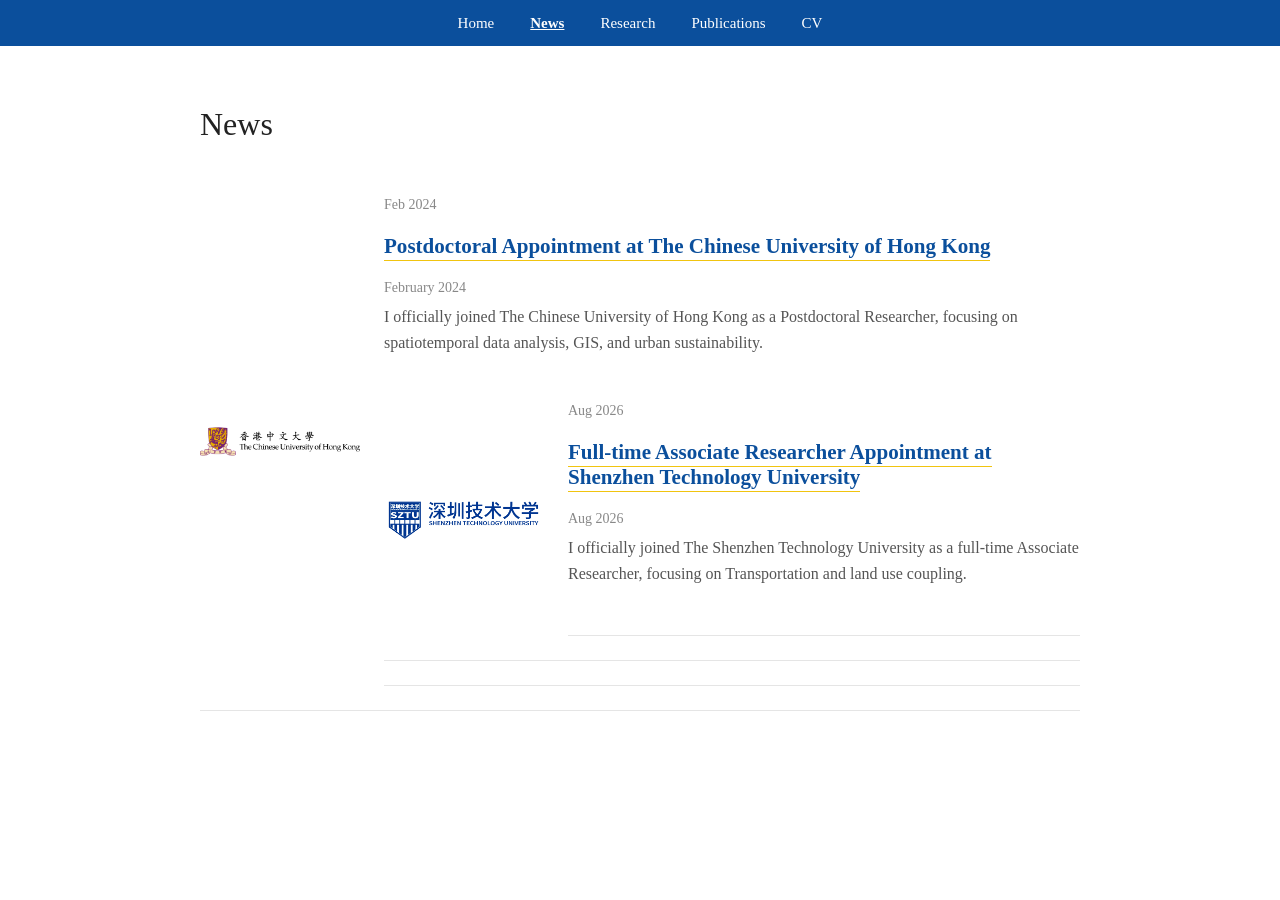
==== news/index.html @ 520c2e0c "Update index.html" ====
<!DOCTYPE html>
<html lang="en">
<head>
<meta charset="UTF-8">
<title>News | Terrence He</title>
<meta name="viewport" content="width=device-width, initial-scale=1">

<style>
:root {
  --main-blue: #0b4f9c;
  --border-color: #e5e5e5;
  --text-color: #222;
  --subtext-color: #555;
}

body {
  font-family: "Georgia", "Times New Roman", serif;
  margin: 0;
  background: #fff;
  color: var(--text-color);
}

/* ===== Navigation ===== */
nav {
  background-color: var(--main-blue);
  padding: 14px 0;
  text-align: center;
}

nav a {
  color: #fff;
  margin: 0 16px;
  text-decoration: none;
  font-size: 15px;
}

.nav-current {
  font-weight: 700;
  text-decoration: underline;
}

/* ===== Container ===== */
.container {
  max-width: 880px;
  margin: 60px auto;
  padding: 0 20px;
}

h1 {
  font-size: 32px;
  font-weight: normal;
  margin-bottom: 30px;
}

/* ===== News Item ===== */
.news-item {
  display: flex;
  gap: 24px;
  padding: 24px 0;
  border-bottom: 1px solid var(--border-color);
}

.news-item img {
  width: 160px;
  height: auto;
  object-fit: contain;
}

.news-content {
  flex: 1;
}

.news-title {
  font-size: 18px;
  margin-bottom: 8px;
}

.news-title a {
  color: var(--main-blue);
  text-decoration: none;
  border-bottom: 1px solid #f1c40f;
  padding-bottom: 2px;
}

.news-title a:hover {
  opacity: 0.85;
}

.news-date {
  font-size: 14px;
  color: #888;
  margin-bottom: 6px;
}

.news-summary {
  font-size: 16px;
  color: var(--subtext-color);
  line-height: 1.6;
}

/* ===== Mobile ===== */
@media (max-width: 700px) {
  .news-item {
    flex-direction: column;
  }

  .news-item img {
    width: 100%;
    max-width: 360px;
    height: auto;
  }
}
</style>
</head>

<body>

<nav>
  <a href="../index.html">Home</a>
  <a href="index.html" class="nav-current">News</a>
  <a href="../research.html">Research</a>
  <a href="../publications.html">Publications</a>
  <a href="../cv.html">CV</a>
</nav>

<div class="container">

<h1>News</h1>

<!-- ===== News 1 ===== -->
<div class="news-item">
  <img src="../assets/images/news/2024-postdoc-cuhk.png" alt="CUHK">
  <div class="news-content">
    <div class="news-date">Feb 2024</div>
    <div class="news-title">
      <h3>
        <a href="2024-postdoc.html">
          Postdoctoral Appointment at The Chinese University of Hong Kong
        </a>
      </h3>
      <p class="news-date">February 2024</p>
    </div>
    <div class="news-summary">
      I officially joined The Chinese University of Hong Kong as a Postdoctoral Researcher,
      focusing on spatiotemporal data analysis, GIS, and urban sustainability.
    </div>

    <div class="news-item">

<!-- ===== News 2 ===== -->
<div class="news-item">
  <img src="../assets/images/news/2026-sztu-joining.png" alt="SZTU">
  <div class="news-content">
    <div class="news-date">Aug 2026</div>
    <div class="news-title">
      <h3>
        <a href="2026-sztu-joining.html">
          Full-time Associate Researcher Appointment at Shenzhen Technology University
        </a>
      </h3>
      <p class="news-date">Aug 2026</p>
    </div>
    <div class="news-summary">
      I officially joined The Shenzhen Technology University as a full-time Associate Researcher,
      focusing on Transportation and land use coupling.
    </div>

    <div class="news-item">


</div>

</div>
</body>
</html>
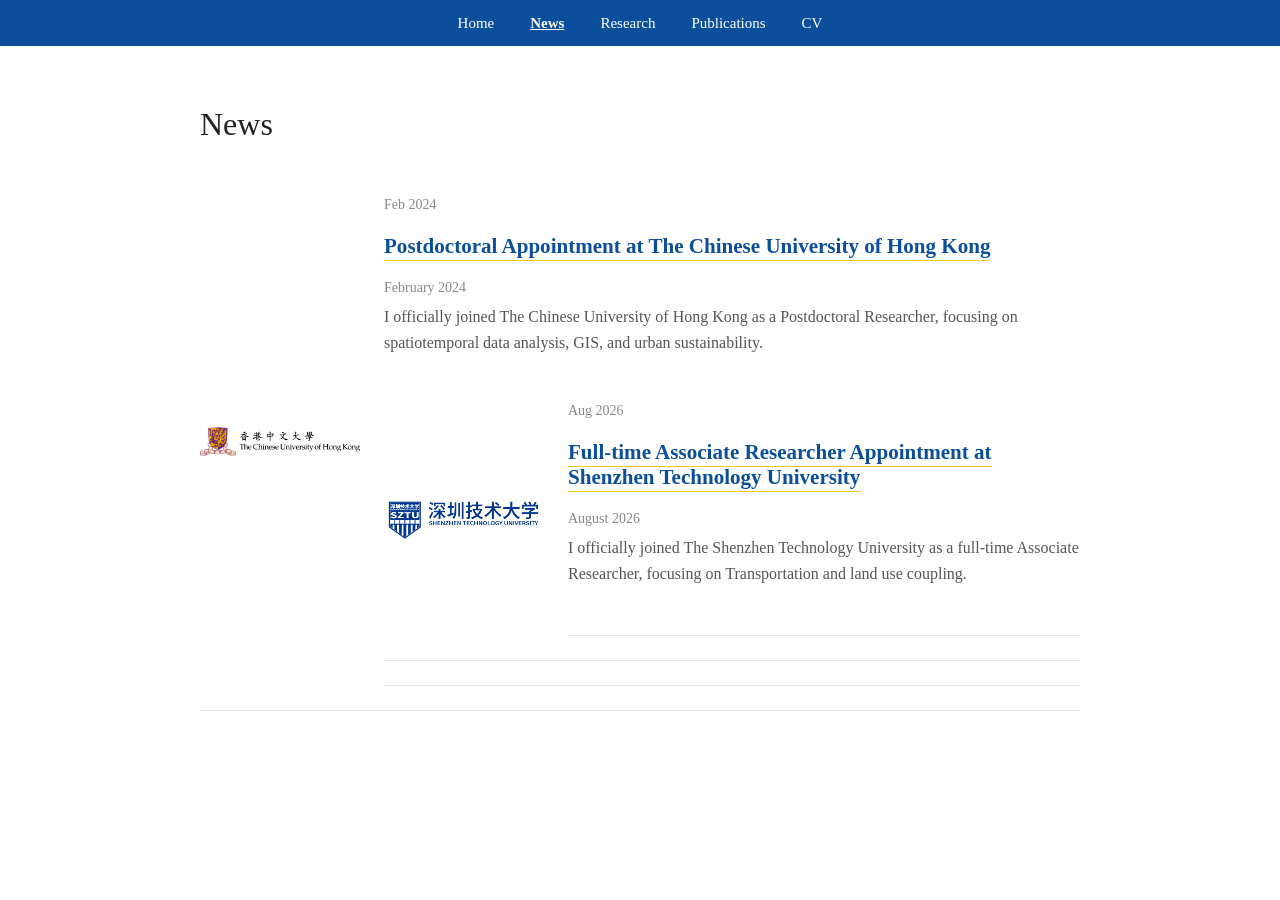
==== commit 89720c30: "Update index.html" ====
--- a/news/index.html
+++ b/news/index.html
@@ -158,7 +158,7 @@
           Full-time Associate Researcher Appointment at Shenzhen Technology University
         </a>
       </h3>
-      <p class="news-date">Aug 2026</p>
+      <p class="news-date">August 2026</p>
     </div>
     <div class="news-summary">
       I officially joined The Shenzhen Technology University as a full-time Associate Researcher,
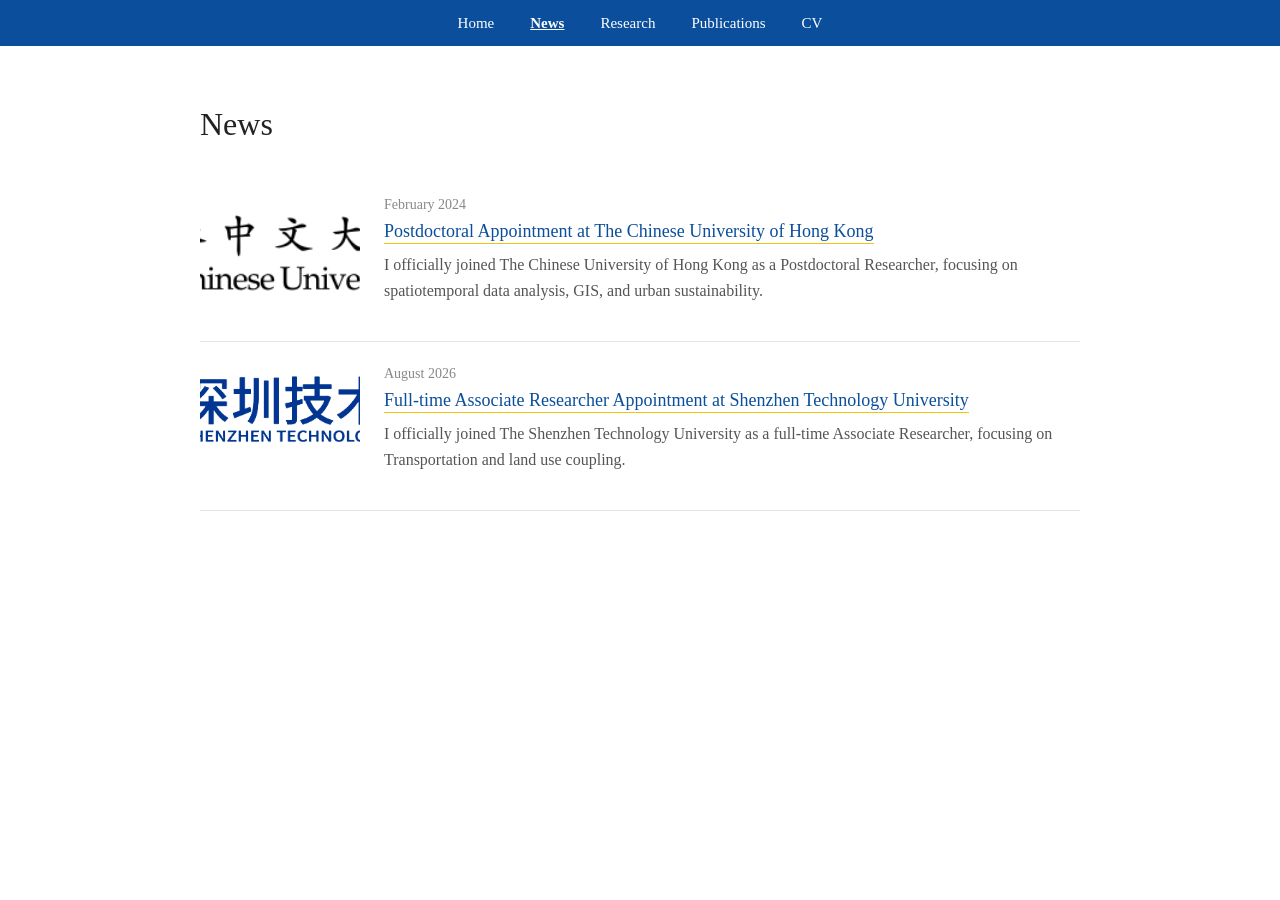
==== commit 8afbc9dd: "Update index.html" ====
--- a/news/index.html
+++ b/news/index.html
@@ -1,176 +1,421 @@
 <!DOCTYPE html>
 <html lang="en">
+
 <head>
+
 <meta charset="UTF-8">
 <title>News | Terrence He</title>
 <meta name="viewport" content="width=device-width, initial-scale=1">
 
+
 <style>
+
 :root {
-  --main-blue: #0b4f9c;
-  --border-color: #e5e5e5;
-  --text-color: #222;
-  --subtext-color: #555;
-}
+
+  --main-blue:#0b4f9c;
+  --border-color:#e5e5e5;
+  --text-color:#222;
+  --subtext-color:#555;
+
+}
+
+
 
 body {
-  font-family: "Georgia", "Times New Roman", serif;
-  margin: 0;
-  background: #fff;
-  color: var(--text-color);
-}
+
+  font-family:"Georgia","Times New Roman",serif;
+
+  margin:0;
+
+  background:#fff;
+
+  color:var(--text-color);
+
+}
+
+
 
 /* ===== Navigation ===== */
+
 nav {
-  background-color: var(--main-blue);
-  padding: 14px 0;
-  text-align: center;
-}
+
+  background-color:var(--main-blue);
+
+  padding:14px 0;
+
+  text-align:center;
+
+}
+
+
 
 nav a {
-  color: #fff;
-  margin: 0 16px;
-  text-decoration: none;
-  font-size: 15px;
-}
+
+  color:#fff;
+
+  margin:0 16px;
+
+  text-decoration:none;
+
+  font-size:15px;
+
+}
+
+
+
+nav a:hover {
+
+  text-decoration:underline;
+
+}
+
+
 
 .nav-current {
-  font-weight: 700;
-  text-decoration: underline;
-}
+
+  font-weight:700;
+
+  text-decoration:underline;
+
+}
+
+
 
 /* ===== Container ===== */
+
 .container {
-  max-width: 880px;
-  margin: 60px auto;
-  padding: 0 20px;
-}
+
+  max-width:880px;
+
+  margin:60px auto;
+
+  padding:0 20px;
+
+}
+
+
 
 h1 {
-  font-size: 32px;
-  font-weight: normal;
-  margin-bottom: 30px;
-}
+
+  font-size:32px;
+
+  font-weight:normal;
+
+  margin-bottom:30px;
+
+}
+
+
 
 /* ===== News Item ===== */
+
 .news-item {
-  display: flex;
-  gap: 24px;
-  padding: 24px 0;
-  border-bottom: 1px solid var(--border-color);
-}
+
+  display:flex;
+
+  align-items:flex-start;
+
+  gap:24px;
+
+  padding:24px 0;
+
+  border-bottom:1px solid var(--border-color);
+
+}
+
+
 
 .news-item img {
-  width: 160px;
-  height: auto;
-  object-fit: contain;
-}
+
+  width:160px;
+
+  height:120px;
+
+  object-fit:cover;
+
+  flex-shrink:0;
+
+}
+
+
 
 .news-content {
-  flex: 1;
-}
+
+  flex:1;
+
+}
+
+
+
+/* 日期 */
+
+.news-date {
+
+  font-size:14px;
+
+  color:#888;
+
+  margin-bottom:8px;
+
+}
+
+
+
+/* 标题 */
 
 .news-title {
-  font-size: 18px;
-  margin-bottom: 8px;
-}
+
+  margin:0;
+
+}
+
+
+
+.news-title h3 {
+
+  margin:0 0 10px 0;
+
+  font-size:18px;
+
+  font-weight:normal;
+
+}
+
+
 
 .news-title a {
-  color: var(--main-blue);
-  text-decoration: none;
-  border-bottom: 1px solid #f1c40f;
-  padding-bottom: 2px;
-}
+
+  color:var(--main-blue);
+
+  text-decoration:none;
+
+  border-bottom:1px solid #f1c40f;
+
+  padding-bottom:2px;
+
+}
+
+
 
 .news-title a:hover {
-  opacity: 0.85;
-}
-
-.news-date {
-  font-size: 14px;
-  color: #888;
-  margin-bottom: 6px;
-}
+
+  opacity:0.85;
+
+}
+
+
+
+/* 摘要 */
 
 .news-summary {
-  font-size: 16px;
-  color: var(--subtext-color);
-  line-height: 1.6;
-}
+
+  font-size:16px;
+
+  color:var(--subtext-color);
+
+  line-height:1.6;
+
+}
+
+
+
+
 
 /* ===== Mobile ===== */
-@media (max-width: 700px) {
-  .news-item {
-    flex-direction: column;
-  }
-
-  .news-item img {
-    width: 100%;
-    max-width: 360px;
-    height: auto;
-  }
-}
+
+@media(max-width:700px){
+
+
+.news-item {
+
+  flex-direction:column;
+
+}
+
+
+
+.news-item img {
+
+  width:100%;
+
+  max-width:360px;
+
+  height:auto;
+
+}
+
+
+}
+
+
 </style>
+
+
 </head>
 
+
+
 <body>
 
+
+
+<!-- ===== Navigation ===== -->
+
 <nav>
-  <a href="../index.html">Home</a>
-  <a href="index.html" class="nav-current">News</a>
-  <a href="../research.html">Research</a>
-  <a href="../publications.html">Publications</a>
-  <a href="../cv.html">CV</a>
+
+<a href="../index.html">Home</a>
+
+<a href="index.html" class="nav-current">News</a>
+
+<a href="../research.html">Research</a>
+
+<a href="../publications.html">Publications</a>
+
+<a href="../cv.html">CV</a>
+
+
 </nav>
 
+
+
+
+
 <div class="container">
 
+
 <h1>News</h1>
 
-<!-- ===== News 1 ===== -->
+
+
+
+
+<!-- ================= News 1 ================= -->
+
+
 <div class="news-item">
-  <img src="../assets/images/news/2024-postdoc-cuhk.png" alt="CUHK">
-  <div class="news-content">
-    <div class="news-date">Feb 2024</div>
-    <div class="news-title">
-      <h3>
-        <a href="2024-postdoc.html">
-          Postdoctoral Appointment at The Chinese University of Hong Kong
-        </a>
-      </h3>
-      <p class="news-date">February 2024</p>
-    </div>
-    <div class="news-summary">
-      I officially joined The Chinese University of Hong Kong as a Postdoctoral Researcher,
-      focusing on spatiotemporal data analysis, GIS, and urban sustainability.
-    </div>
-
-    <div class="news-item">
-
-<!-- ===== News 2 ===== -->
+
+
+<img src="../assets/images/news/2024-postdoc-cuhk.png" alt="CUHK">
+
+
+
+<div class="news-content">
+
+
+<div class="news-date">
+
+February 2024
+
+</div>
+
+
+
+<div class="news-title">
+
+<h3>
+
+<a href="2024-postdoc.html">
+
+Postdoctoral Appointment at The Chinese University of Hong Kong
+
+</a>
+
+</h3>
+
+</div>
+
+
+
+<div class="news-summary">
+
+I officially joined The Chinese University of Hong Kong as a Postdoctoral Researcher,
+focusing on spatiotemporal data analysis, GIS, and urban sustainability.
+
+</div>
+
+
+
+</div>
+
+
+</div>
+
+
+
+
+
+
+<!-- ================= News 2 ================= -->
+
+
 <div class="news-item">
-  <img src="../assets/images/news/2026-sztu-joining.png" alt="SZTU">
-  <div class="news-content">
-    <div class="news-date">Aug 2026</div>
-    <div class="news-title">
-      <h3>
-        <a href="2026-sztu-joining.html">
-          Full-time Associate Researcher Appointment at Shenzhen Technology University
-        </a>
-      </h3>
-      <p class="news-date">August 2026</p>
-    </div>
-    <div class="news-summary">
-      I officially joined The Shenzhen Technology University as a full-time Associate Researcher,
-      focusing on Transportation and land use coupling.
-    </div>
-
-    <div class="news-item">
-
-
-</div>
-
-</div>
+
+
+<img src="../assets/images/news/2026-sztu-joining.png" alt="SZTU">
+
+
+
+<div class="news-content">
+
+
+<div class="news-date">
+
+August 2026
+
+</div>
+
+
+
+
+<div class="news-title">
+
+
+<h3>
+
+
+<a href="2026-sztu-joining.html">
+
+Full-time Associate Researcher Appointment at Shenzhen Technology University
+
+
+</a>
+
+
+</h3>
+
+
+</div>
+
+
+
+
+
+<div class="news-summary">
+
+
+I officially joined The Shenzhen Technology University as a full-time Associate Researcher,
+focusing on Transportation and land use coupling.
+
+
+</div>
+
+
+
+</div>
+
+
+
+</div>
+
+
+
+
+
+
+</div>
+
+
+
 </body>
+
 </html>
-
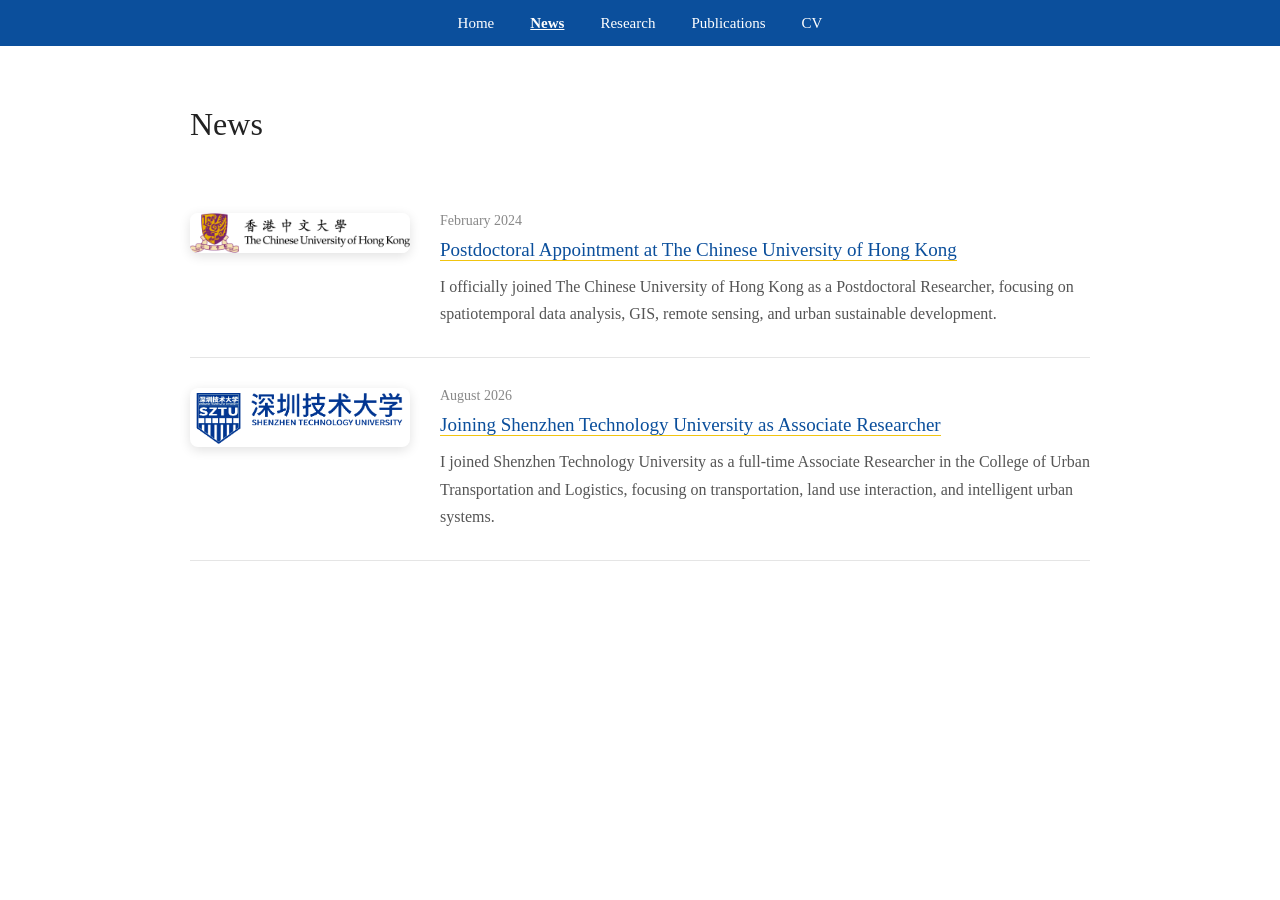
==== commit c1c4ea7b: "Update index.html" ====
--- a/news/index.html
+++ b/news/index.html
@@ -20,7 +20,6 @@
 }
 
 
-
 body {
 
   font-family:"Georgia","Times New Roman",serif;
@@ -48,7 +47,6 @@
 }
 
 
-
 nav a {
 
   color:#fff;
@@ -62,7 +60,6 @@
 }
 
 
-
 nav a:hover {
 
   text-decoration:underline;
@@ -70,7 +67,6 @@
 }
 
 
-
 .nav-current {
 
   font-weight:700;
@@ -83,9 +79,10 @@
 
 /* ===== Container ===== */
 
+
 .container {
 
-  max-width:880px;
+  max-width:900px;
 
   margin:60px auto;
 
@@ -101,7 +98,7 @@
 
   font-weight:normal;
 
-  margin-bottom:30px;
+  margin-bottom:40px;
 
 }
 
@@ -109,75 +106,98 @@
 
 /* ===== News Item ===== */
 
+
 .news-item {
 
+
   display:flex;
 
   align-items:flex-start;
 
-  gap:24px;
-
-  padding:24px 0;
+  gap:30px;
+
+  padding:30px 0;
 
   border-bottom:1px solid var(--border-color);
 
-}
-
-
-
-.news-item img {
-
-  width:160px;
-
-  height:120px;
-
-  object-fit:cover;
+
+}
+
+
+
+/* ===== 图片区域 ===== */
+
+
+.news-image {
+
+
+  width:220px;
 
   flex-shrink:0;
 
-}
-
+  display:flex;
+
+  justify-content:center;
+
+  align-items:flex-start;
+
+
+}
+
+
+
+.news-image img {
+
+
+  width:100%;
+
+  height:auto;
+
+  max-height:180px;
+
+  object-fit:contain;
+
+  border-radius:8px;
+
+  box-shadow:0 3px 12px rgba(0,0,0,0.12);
+
+
+}
+
+
+
+/* ===== 内容区域 ===== */
 
 
 .news-content {
 
+
   flex:1;
 
-}
-
-
-
-/* 日期 */
+
+}
+
+
 
 .news-date {
 
+
   font-size:14px;
 
   color:#888;
 
-  margin-bottom:8px;
-
-}
-
-
-
-/* 标题 */
+  margin-bottom:10px;
+
+
+}
+
+
 
 .news-title {
 
-  margin:0;
-
-}
-
-
-
-.news-title h3 {
-
-  margin:0 0 10px 0;
-
-  font-size:18px;
-
-  font-weight:normal;
+
+  margin:0 0 12px 0;
+
 
 }
 
@@ -185,13 +205,15 @@
 
 .news-title a {
 
+
+  font-size:19px;
+
   color:var(--main-blue);
 
   text-decoration:none;
 
   border-bottom:1px solid #f1c40f;
 
-  padding-bottom:2px;
 
 }
 
@@ -199,21 +221,23 @@
 
 .news-title a:hover {
 
-  opacity:0.85;
-
-}
-
-
-
-/* 摘要 */
+
+  text-decoration:underline;
+
+
+}
+
+
 
 .news-summary {
 
+
   font-size:16px;
 
+  line-height:1.7;
+
   color:var(--subtext-color);
 
-  line-height:1.6;
 
 }
 
@@ -223,29 +247,41 @@
 
 /* ===== Mobile ===== */
 
+
 @media(max-width:700px){
 
 
 .news-item {
 
+
   flex-direction:column;
 
-}
-
-
-
-.news-item img {
+
+}
+
+
+.news-image {
+
 
   width:100%;
 
+
+}
+
+
+
+.news-image img {
+
+
   max-width:360px;
 
-  height:auto;
-
-}
-
-
-}
+
+}
+
+
+
+}
+
 
 
 </style>
@@ -255,14 +291,16 @@
 
 
 
+
 <body>
 
 
-
 <!-- ===== Navigation ===== -->
 
+
 <nav>
 
+
 <a href="../index.html">Home</a>
 
 <a href="index.html" class="nav-current">News</a>
@@ -295,7 +333,14 @@
 <div class="news-item">
 
 
-<img src="../assets/images/news/2024-postdoc-cuhk.png" alt="CUHK">
+<div class="news-image">
+
+
+<img src="../assets/images/news/2024-postdoc-cuhk.png"
+alt="The Chinese University of Hong Kong">
+
+
+</div>
 
 
 
@@ -312,7 +357,6 @@
 
 <div class="news-title">
 
-<h3>
 
 <a href="2024-postdoc.html">
 
@@ -320,7 +364,6 @@
 
 </a>
 
-</h3>
 
 </div>
 
@@ -328,17 +371,22 @@
 
 <div class="news-summary">
 
+
 I officially joined The Chinese University of Hong Kong as a Postdoctoral Researcher,
-focusing on spatiotemporal data analysis, GIS, and urban sustainability.
-
-</div>
-
-
-
-</div>
-
-
-</div>
+focusing on spatiotemporal data analysis, GIS, remote sensing,
+and urban sustainable development.
+
+
+</div>
+
+
+
+</div>
+
+
+</div>
+
+
 
 
 
@@ -348,10 +396,19 @@
 <!-- ================= News 2 ================= -->
 
 
+
 <div class="news-item">
 
 
-<img src="../assets/images/news/2026-sztu-joining.png" alt="SZTU">
+<div class="news-image">
+
+
+<img src="../assets/images/news/2026-sztu-joining.png"
+alt="Shenzhen Technology University">
+
+
+</div>
+
 
 
 
@@ -370,22 +427,16 @@
 <div class="news-title">
 
 
-<h3>
-
-
 <a href="2026-sztu-joining.html">
 
-Full-time Associate Researcher Appointment at Shenzhen Technology University
+
+Joining Shenzhen Technology University as Associate Researcher
 
 
 </a>
 
 
-</h3>
-
-
-</div>
-
+</div>
 
 
 
@@ -393,8 +444,10 @@
 <div class="news-summary">
 
 
-I officially joined The Shenzhen Technology University as a full-time Associate Researcher,
-focusing on Transportation and land use coupling.
+I joined Shenzhen Technology University as a full-time Associate Researcher
+in the College of Urban Transportation and Logistics,
+focusing on transportation, land use interaction,
+and intelligent urban systems.
 
 
 </div>
@@ -418,4 +471,5 @@
 
 </body>
 
+
 </html>
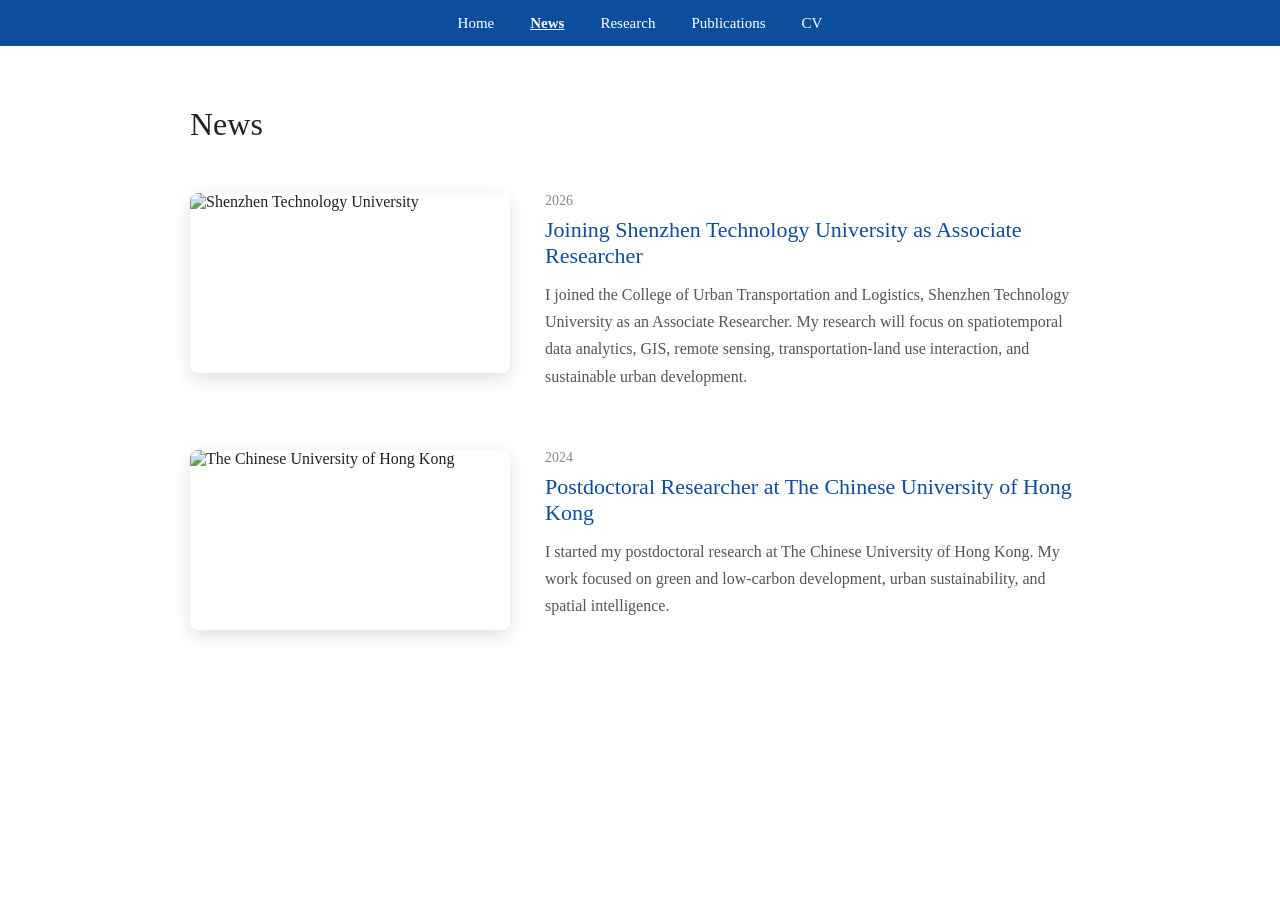
==== commit da7daaa0: "Update index.html" ====
--- a/news/index.html
+++ b/news/index.html
@@ -4,34 +4,30 @@
 <head>
 
 <meta charset="UTF-8">
-<title>News | Terrence He</title>
+<title>News | Terrence Ho</title>
 <meta name="viewport" content="width=device-width, initial-scale=1">
 
-
 <style>
 
 :root {
-
   --main-blue:#0b4f9c;
-  --border-color:#e5e5e5;
   --text-color:#222;
   --subtext-color:#555;
-
 }
 
 
 body {
 
-  font-family:"Georgia","Times New Roman",serif;
-
   margin:0;
-
-  background:#fff;
+  font-family:"Georgia",
+  "Times New Roman",
+  serif;
 
   color:var(--text-color);
 
-}
-
+  background:#ffffff;
+
+}
 
 
 /* ===== Navigation ===== */
@@ -49,12 +45,12 @@
 
 nav a {
 
-  color:#fff;
+  color:white;
+
+  text-decoration:none;
 
   margin:0 16px;
 
-  text-decoration:none;
-
   font-size:15px;
 
 }
@@ -69,7 +65,7 @@
 
 .nav-current {
 
-  font-weight:700;
+  font-weight:bold;
 
   text-decoration:underline;
 
@@ -91,14 +87,13 @@
 }
 
 
-
 h1 {
 
   font-size:32px;
 
   font-weight:normal;
 
-  margin-bottom:40px;
+  margin-bottom:50px;
 
 }
 
@@ -112,61 +107,71 @@
 
   display:flex;
 
+  gap:35px;
+
+  margin-bottom:60px;
+
   align-items:flex-start;
 
-  gap:30px;
-
-  padding:30px 0;
-
-  border-bottom:1px solid var(--border-color);
-
-
-}
-
-
-
-/* ===== 图片区域 ===== */
+
+  opacity:0;
+
+  transform:translateY(30px);
+
+  animation:fadeUp 1s ease forwards;
+
+}
+
+
+
+.news-item:nth-child(2){
+
+  animation-delay:0.2s;
+
+}
+
 
 
 .news-image {
 
 
-  width:220px;
+  width:320px;
+
+  height:180px;
+
+
+  object-fit:cover;
+
+
+  border-radius:8px;
+
+
+  box-shadow:
+  0 6px 18px rgba(0,0,0,0.12);
+
+
+  transition:
+  transform .3s ease;
+
 
   flex-shrink:0;
 
-  display:flex;
-
-  justify-content:center;
-
-  align-items:flex-start;
-
-
-}
-
-
-
-.news-image img {
-
-
-  width:100%;
-
-  height:auto;
-
-  max-height:180px;
-
-  object-fit:contain;
-
-  border-radius:8px;
-
-  box-shadow:0 3px 12px rgba(0,0,0,0.12);
-
-
-}
-
-
-
-/* ===== 内容区域 ===== */
+
+}
+
+
+
+.news-image:hover {
+
+
+  transform:scale(1.03);
+
+
+}
+
+
+
+/* ===== Text ===== */
 
 
 .news-content {
@@ -178,7 +183,6 @@
 }
 
 
-
 .news-date {
 
 
@@ -186,8 +190,7 @@
 
   color:#888;
 
-  margin-bottom:10px;
-
+  margin-bottom:8px;
 
 }
 
@@ -196,30 +199,20 @@
 .news-title {
 
 
-  margin:0 0 12px 0;
-
-
-}
-
-
-
-.news-title a {
-
-
-  font-size:19px;
+  font-size:22px;
+
+  font-weight:normal;
 
   color:var(--main-blue);
 
-  text-decoration:none;
-
-  border-bottom:1px solid #f1c40f;
-
-
-}
-
-
-
-.news-title a:hover {
+  margin-bottom:12px;
+
+
+}
+
+
+
+.news-title:hover {
 
 
   text-decoration:underline;
@@ -229,7 +222,7 @@
 
 
 
-.news-summary {
+.news-content p {
 
 
   font-size:16px;
@@ -238,9 +231,39 @@
 
   color:var(--subtext-color);
 
-
-}
-
+  margin:0;
+
+
+}
+
+
+
+
+/* ===== Animation ===== */
+
+
+@keyframes fadeUp {
+
+
+from{
+
+opacity:0;
+
+transform:translateY(30px);
+
+}
+
+
+to{
+
+opacity:1;
+
+transform:translateY(0);
+
+}
+
+
+}
 
 
 
@@ -248,68 +271,67 @@
 /* ===== Mobile ===== */
 
 
-@media(max-width:700px){
-
-
-.news-item {
-
-
-  flex-direction:column;
-
-
-}
-
-
-.news-image {
-
-
-  width:100%;
-
-
-}
-
-
-
-.news-image img {
-
-
-  max-width:360px;
-
-
-}
-
-
-
-}
-
+@media(max-width:768px){
+
+
+.news-item{
+
+
+flex-direction:column;
+
+
+gap:20px;
+
+
+}
+
+
+.news-image{
+
+
+width:100%;
+
+height:auto;
+
+aspect-ratio:16/9;
+
+
+}
+
+
+
+h1{
+
+font-size:28px;
+
+}
+
+
+
+}
 
 
 </style>
 
-
 </head>
 
 
 
-
 <body>
 
 
-<!-- ===== Navigation ===== -->
-
 
 <nav>
 
-
-<a href="../index.html">Home</a>
-
-<a href="index.html" class="nav-current">News</a>
-
-<a href="../research.html">Research</a>
-
-<a href="../publications.html">Publications</a>
-
-<a href="../cv.html">CV</a>
+<a href="index.html">Home</a>
+
+<a href="news.html" class="nav-current">News</a>
+
+<a href="research.html">Research</a>
+
+<a href="publications.html">Publications</a>
+
+<a href="cv.html">CV</a>
 
 
 </nav>
@@ -317,7 +339,6 @@
 
 
 
-
 <div class="container">
 
 
@@ -325,142 +346,97 @@
 
 
 
-
-
-<!-- ================= News 1 ================= -->
+<!-- ===== News 1 最新 ===== -->
 
 
 <div class="news-item">
 
 
-<div class="news-image">
-
-
-<img src="../assets/images/news/2024-postdoc-cuhk.png"
+<img class="news-image"
+src="assets/images/news/2026-sztu-associate-researcher.png"
+alt="Shenzhen Technology University">
+
+
+<div class="news-content">
+
+
+<div class="news-date">
+2026
+</div>
+
+
+<div class="news-title">
+
+Joining Shenzhen Technology University as Associate Researcher
+
+</div>
+
+
+<p>
+
+I joined the College of Urban Transportation and Logistics,
+Shenzhen Technology University as an Associate Researcher.
+
+My research will focus on spatiotemporal data analytics,
+GIS, remote sensing, transportation-land use interaction,
+and sustainable urban development.
+
+</p>
+
+
+</div>
+
+
+</div>
+
+
+
+
+
+
+<!-- ===== News 2 ===== -->
+
+
+<div class="news-item">
+
+
+<img class="news-image"
+src="assets/images/news/2024-cuhk-postdoc.png"
 alt="The Chinese University of Hong Kong">
 
 
-</div>
-
-
-
 <div class="news-content">
 
 
 <div class="news-date">
-
-February 2024
-
+2024
 </div>
 
 
 
 <div class="news-title">
 
-
-<a href="2024-postdoc.html">
-
-Postdoctoral Appointment at The Chinese University of Hong Kong
-
-</a>
-
-
-</div>
-
-
-
-<div class="news-summary">
-
-
-I officially joined The Chinese University of Hong Kong as a Postdoctoral Researcher,
-focusing on spatiotemporal data analysis, GIS, remote sensing,
-and urban sustainable development.
-
-
-</div>
-
-
-
-</div>
-
-
-</div>
-
-
-
-
-
-
-
-
-<!-- ================= News 2 ================= -->
-
-
-
-<div class="news-item">
-
-
-<div class="news-image">
-
-
-<img src="../assets/images/news/2026-sztu-joining.png"
-alt="Shenzhen Technology University">
-
-
-</div>
-
-
-
-
-<div class="news-content">
-
-
-<div class="news-date">
-
-August 2026
-
-</div>
-
-
-
-
-<div class="news-title">
-
-
-<a href="2026-sztu-joining.html">
-
-
-Joining Shenzhen Technology University as Associate Researcher
-
-
-</a>
-
-
-</div>
-
-
-
-
-<div class="news-summary">
-
-
-I joined Shenzhen Technology University as a full-time Associate Researcher
-in the College of Urban Transportation and Logistics,
-focusing on transportation, land use interaction,
-and intelligent urban systems.
-
-
-</div>
-
-
-
-</div>
-
-
-
-</div>
-
-
+Postdoctoral Researcher at The Chinese University of Hong Kong
+
+</div>
+
+
+
+<p>
+
+I started my postdoctoral research at
+The Chinese University of Hong Kong.
+
+My work focused on green and low-carbon development,
+urban sustainability, and spatial intelligence.
+
+</p>
+
+
+</div>
+
+
+</div>
 
 
 
@@ -471,5 +447,4 @@
 
 </body>
 
-
 </html>
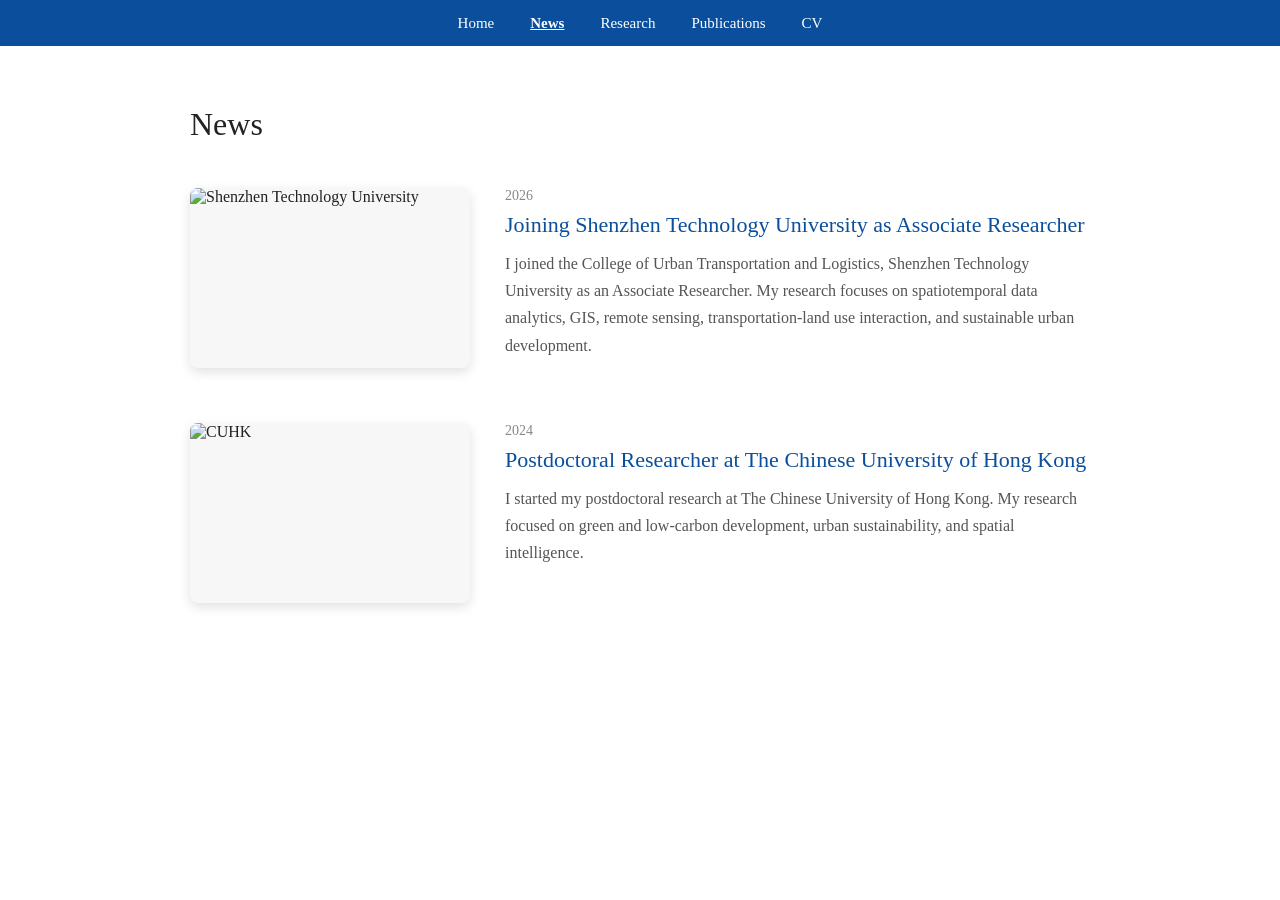
==== commit 65399569: "Update index.html" ====
--- a/news/index.html
+++ b/news/index.html
@@ -7,126 +7,118 @@
 <title>News | Terrence Ho</title>
 <meta name="viewport" content="width=device-width, initial-scale=1">
 
+
 <style>
 
 :root {
-  --main-blue:#0b4f9c;
-  --text-color:#222;
-  --subtext-color:#555;
+
+--main-blue:#0b4f9c;
+--text-color:#222;
+--subtext-color:#555;
+
 }
 
 
 body {
 
-  margin:0;
-  font-family:"Georgia",
-  "Times New Roman",
-  serif;
-
-  color:var(--text-color);
-
-  background:#ffffff;
+margin:0;
+
+font-family:"Georgia",
+"Times New Roman",
+serif;
+
+color:var(--text-color);
+
+background:#fff;
 
 }
 
 
 /* ===== Navigation ===== */
 
+
 nav {
 
-  background-color:var(--main-blue);
-
-  padding:14px 0;
-
-  text-align:center;
+background-color:var(--main-blue);
+
+padding:14px 0;
+
+text-align:center;
 
 }
 
 
 nav a {
 
-  color:white;
-
-  text-decoration:none;
-
-  margin:0 16px;
-
-  font-size:15px;
+color:white;
+
+text-decoration:none;
+
+margin:0 16px;
+
+font-size:15px;
 
 }
 
 
 nav a:hover {
 
-  text-decoration:underline;
+text-decoration:underline;
 
 }
 
 
 .nav-current {
 
-  font-weight:bold;
-
-  text-decoration:underline;
-
-}
-
-
-
-/* ===== Container ===== */
+font-weight:bold;
+
+text-decoration:underline;
+
+}
+
+
+
+/* ===== Main ===== */
 
 
 .container {
 
-  max-width:900px;
-
-  margin:60px auto;
-
-  padding:0 20px;
+max-width:900px;
+
+margin:60px auto;
+
+padding:0 20px;
 
 }
 
 
 h1 {
 
-  font-size:32px;
-
-  font-weight:normal;
-
-  margin-bottom:50px;
-
-}
-
-
-
-/* ===== News Item ===== */
+font-size:32px;
+
+font-weight:normal;
+
+margin-bottom:45px;
+
+}
+
+
+
+
+/* ===== News ===== */
 
 
 .news-item {
 
 
-  display:flex;
-
-  gap:35px;
-
-  margin-bottom:60px;
-
-  align-items:flex-start;
-
-
-  opacity:0;
-
-  transform:translateY(30px);
-
-  animation:fadeUp 1s ease forwards;
-
-}
-
-
-
-.news-item:nth-child(2){
-
-  animation-delay:0.2s;
+display:flex;
+
+gap:35px;
+
+align-items:flex-start;
+
+margin-bottom:55px;
+
 
 }
 
@@ -135,62 +127,48 @@
 .news-image {
 
 
-  width:320px;
-
-  height:180px;
-
-
-  object-fit:cover;
-
-
-  border-radius:8px;
-
-
-  box-shadow:
-  0 6px 18px rgba(0,0,0,0.12);
-
-
-  transition:
-  transform .3s ease;
-
-
-  flex-shrink:0;
-
-
-}
-
-
-
-.news-image:hover {
-
-
-  transform:scale(1.03);
-
-
-}
-
-
-
-/* ===== Text ===== */
+width:280px;
+
+height:180px;
+
+
+object-fit:contain;
+
+
+background:#f7f7f7;
+
+
+border-radius:8px;
+
+
+box-shadow:
+0 4px 12px rgba(0,0,0,0.12);
+
+
+flex-shrink:0;
+
+
+}
+
 
 
 .news-content {
 
 
-  flex:1;
-
-
-}
+flex:1;
+
+}
+
 
 
 .news-date {
 
 
-  font-size:14px;
-
-  color:#888;
-
-  margin-bottom:8px;
+font-size:14px;
+
+color:#888;
+
+margin-bottom:8px;
 
 }
 
@@ -199,14 +177,13 @@
 .news-title {
 
 
-  font-size:22px;
-
-  font-weight:normal;
-
-  color:var(--main-blue);
-
-  margin-bottom:12px;
-
+font-size:22px;
+
+color:var(--main-blue);
+
+margin-bottom:12px;
+
+font-weight:normal;
 
 }
 
@@ -214,9 +191,7 @@
 
 .news-title:hover {
 
-
-  text-decoration:underline;
-
+text-decoration:underline;
 
 }
 
@@ -225,43 +200,13 @@
 .news-content p {
 
 
-  font-size:16px;
-
-  line-height:1.7;
-
-  color:var(--subtext-color);
-
-  margin:0;
-
-
-}
-
-
-
-
-/* ===== Animation ===== */
-
-
-@keyframes fadeUp {
-
-
-from{
-
-opacity:0;
-
-transform:translateY(30px);
-
-}
-
-
-to{
-
-opacity:1;
-
-transform:translateY(0);
-
-}
-
+font-size:16px;
+
+line-height:1.7;
+
+color:var(--subtext-color);
+
+margin:0;
 
 }
 
@@ -276,14 +221,10 @@
 
 .news-item{
 
-
-flex-direction:column;
-
-
-gap:20px;
-
-
-}
+display:block;
+
+}
+
 
 
 .news-image{
@@ -293,26 +234,19 @@
 
 height:auto;
 
-aspect-ratio:16/9;
-
-
-}
-
-
-
-h1{
-
-font-size:28px;
-
-}
-
-
-
-}
-
+max-height:300px;
+
+margin-bottom:20px;
+
+
+}
+
+
+}
 
 </style>
 
+
 </head>
 
 
@@ -346,7 +280,8 @@
 
 
 
-<!-- ===== News 1 最新 ===== -->
+
+<!-- ===== 最新新闻 ===== -->
 
 
 <div class="news-item">
@@ -376,8 +311,7 @@
 
 I joined the College of Urban Transportation and Logistics,
 Shenzhen Technology University as an Associate Researcher.
-
-My research will focus on spatiotemporal data analytics,
+My research focuses on spatiotemporal data analytics,
 GIS, remote sensing, transportation-land use interaction,
 and sustainable urban development.
 
@@ -393,8 +327,7 @@
 
 
 
-
-<!-- ===== News 2 ===== -->
+<!-- ===== 第二条新闻 ===== -->
 
 
 <div class="news-item">
@@ -402,16 +335,17 @@
 
 <img class="news-image"
 src="assets/images/news/2024-cuhk-postdoc.png"
-alt="The Chinese University of Hong Kong">
+alt="CUHK">
 
 
 <div class="news-content">
 
 
 <div class="news-date">
+
 2024
-</div>
-
+
+</div>
 
 
 <div class="news-title">
@@ -419,15 +353,13 @@
 Postdoctoral Researcher at The Chinese University of Hong Kong
 
 </div>
-
 
 
 <p>
 
 I started my postdoctoral research at
 The Chinese University of Hong Kong.
-
-My work focused on green and low-carbon development,
+My research focused on green and low-carbon development,
 urban sustainability, and spatial intelligence.
 
 </p>
@@ -440,7 +372,6 @@
 
 
 
-
 </div>
 
 
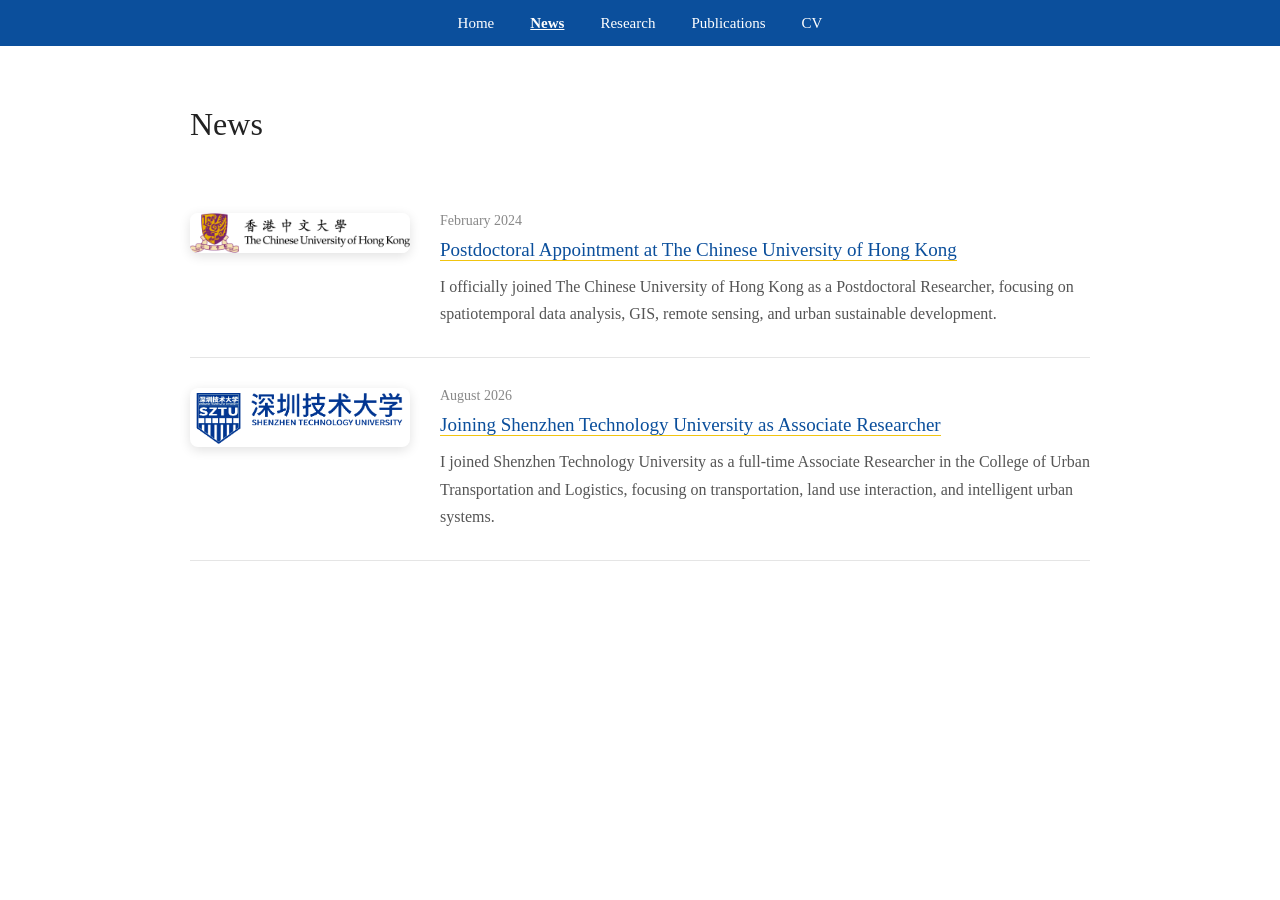
==== commit cd0778a1: "Update index.html" ====
--- a/news/index.html
+++ b/news/index.html
@@ -4,7 +4,7 @@
 <head>
 
 <meta charset="UTF-8">
-<title>News | Terrence Ho</title>
+<title>News | Terrence He</title>
 <meta name="viewport" content="width=device-width, initial-scale=1">
 
 
@@ -12,150 +12,168 @@
 
 :root {
 
---main-blue:#0b4f9c;
---text-color:#222;
---subtext-color:#555;
+  --main-blue:#0b4f9c;
+  --border-color:#e5e5e5;
+  --text-color:#222;
+  --subtext-color:#555;
 
 }
 
 
 body {
 
-margin:0;
-
-font-family:"Georgia",
-"Times New Roman",
-serif;
-
-color:var(--text-color);
-
-background:#fff;
-
-}
+  font-family:"Georgia","Times New Roman",serif;
+
+  margin:0;
+
+  background:#fff;
+
+  color:var(--text-color);
+
+}
+
 
 
 /* ===== Navigation ===== */
 
-
 nav {
 
-background-color:var(--main-blue);
-
-padding:14px 0;
-
-text-align:center;
+  background-color:var(--main-blue);
+
+  padding:14px 0;
+
+  text-align:center;
 
 }
 
 
 nav a {
 
-color:white;
-
-text-decoration:none;
-
-margin:0 16px;
-
-font-size:15px;
+  color:#fff;
+
+  margin:0 16px;
+
+  text-decoration:none;
+
+  font-size:15px;
 
 }
 
 
 nav a:hover {
 
-text-decoration:underline;
+  text-decoration:underline;
 
 }
 
 
 .nav-current {
 
-font-weight:bold;
-
-text-decoration:underline;
-
-}
-
-
-
-/* ===== Main ===== */
+  font-weight:700;
+
+  text-decoration:underline;
+
+}
+
+
+
+/* ===== Container ===== */
 
 
 .container {
 
-max-width:900px;
-
-margin:60px auto;
-
-padding:0 20px;
-
-}
+  max-width:900px;
+
+  margin:60px auto;
+
+  padding:0 20px;
+
+}
+
 
 
 h1 {
 
-font-size:32px;
-
-font-weight:normal;
-
-margin-bottom:45px;
-
-}
-
-
-
-
-/* ===== News ===== */
+  font-size:32px;
+
+  font-weight:normal;
+
+  margin-bottom:40px;
+
+}
+
+
+
+/* ===== News Item ===== */
 
 
 .news-item {
 
 
-display:flex;
-
-gap:35px;
-
-align-items:flex-start;
-
-margin-bottom:55px;
-
-
-}
-
+  display:flex;
+
+  align-items:flex-start;
+
+  gap:30px;
+
+  padding:30px 0;
+
+  border-bottom:1px solid var(--border-color);
+
+
+}
+
+
+
+/* ===== 图片区域 ===== */
 
 
 .news-image {
 
 
-width:280px;
-
-height:180px;
-
-
-object-fit:contain;
-
-
-background:#f7f7f7;
-
-
-border-radius:8px;
-
-
-box-shadow:
-0 4px 12px rgba(0,0,0,0.12);
-
-
-flex-shrink:0;
-
-
-}
-
+  width:220px;
+
+  flex-shrink:0;
+
+  display:flex;
+
+  justify-content:center;
+
+  align-items:flex-start;
+
+
+}
+
+
+
+.news-image img {
+
+
+  width:100%;
+
+  height:auto;
+
+  max-height:180px;
+
+  object-fit:contain;
+
+  border-radius:8px;
+
+  box-shadow:0 3px 12px rgba(0,0,0,0.12);
+
+
+}
+
+
+
+/* ===== 内容区域 ===== */
 
 
 .news-content {
 
 
-flex:1;
+  flex:1;
+
 
 }
 
@@ -164,11 +182,12 @@
 .news-date {
 
 
-font-size:14px;
-
-color:#888;
-
-margin-bottom:8px;
+  font-size:14px;
+
+  color:#888;
+
+  margin-bottom:10px;
+
 
 }
 
@@ -177,38 +196,51 @@
 .news-title {
 
 
-font-size:22px;
-
-color:var(--main-blue);
-
-margin-bottom:12px;
-
-font-weight:normal;
-
-}
-
-
-
-.news-title:hover {
-
-text-decoration:underline;
-
-}
-
-
-
-.news-content p {
-
-
-font-size:16px;
-
-line-height:1.7;
-
-color:var(--subtext-color);
-
-margin:0;
-
-}
+  margin:0 0 12px 0;
+
+
+}
+
+
+
+.news-title a {
+
+
+  font-size:19px;
+
+  color:var(--main-blue);
+
+  text-decoration:none;
+
+  border-bottom:1px solid #f1c40f;
+
+
+}
+
+
+
+.news-title a:hover {
+
+
+  text-decoration:underline;
+
+
+}
+
+
+
+.news-summary {
+
+
+  font-size:16px;
+
+  line-height:1.7;
+
+  color:var(--subtext-color);
+
+
+}
+
 
 
 
@@ -216,33 +248,41 @@
 /* ===== Mobile ===== */
 
 
-@media(max-width:768px){
-
-
-.news-item{
-
-display:block;
-
-}
-
-
-
-.news-image{
-
-
-width:100%;
-
-height:auto;
-
-max-height:300px;
-
-margin-bottom:20px;
-
-
-}
-
-
-}
+@media(max-width:700px){
+
+
+.news-item {
+
+
+  flex-direction:column;
+
+
+}
+
+
+.news-image {
+
+
+  width:100%;
+
+
+}
+
+
+
+.news-image img {
+
+
+  max-width:360px;
+
+
+}
+
+
+
+}
+
+
 
 </style>
 
@@ -251,21 +291,25 @@
 
 
 
+
 <body>
 
 
+<!-- ===== Navigation ===== -->
+
 
 <nav>
 
-<a href="index.html">Home</a>
-
-<a href="news.html" class="nav-current">News</a>
-
-<a href="research.html">Research</a>
-
-<a href="publications.html">Publications</a>
-
-<a href="cv.html">CV</a>
+
+<a href="../index.html">Home</a>
+
+<a href="index.html" class="nav-current">News</a>
+
+<a href="../research.html">Research</a>
+
+<a href="../publications.html">Publications</a>
+
+<a href="../cv.html">CV</a>
 
 
 </nav>
@@ -273,6 +317,7 @@
 
 
 
+
 <div class="container">
 
 
@@ -281,94 +326,142 @@
 
 
 
-<!-- ===== 最新新闻 ===== -->
+
+<!-- ================= News 1 ================= -->
 
 
 <div class="news-item">
 
 
-<img class="news-image"
-src="assets/images/news/2026-sztu-associate-researcher.png"
+<div class="news-image">
+
+
+<img src="../assets/images/news/2024-postdoc-cuhk.png"
+alt="The Chinese University of Hong Kong">
+
+
+</div>
+
+
+
+<div class="news-content">
+
+
+<div class="news-date">
+
+February 2024
+
+</div>
+
+
+
+<div class="news-title">
+
+
+<a href="2024-postdoc.html">
+
+Postdoctoral Appointment at The Chinese University of Hong Kong
+
+</a>
+
+
+</div>
+
+
+
+<div class="news-summary">
+
+
+I officially joined The Chinese University of Hong Kong as a Postdoctoral Researcher,
+focusing on spatiotemporal data analysis, GIS, remote sensing,
+and urban sustainable development.
+
+
+</div>
+
+
+
+</div>
+
+
+</div>
+
+
+
+
+
+
+
+
+<!-- ================= News 2 ================= -->
+
+
+
+<div class="news-item">
+
+
+<div class="news-image">
+
+
+<img src="../assets/images/news/2026-sztu-joining.png"
 alt="Shenzhen Technology University">
 
 
+</div>
+
+
+
+
 <div class="news-content">
 
 
 <div class="news-date">
-2026
-</div>
+
+August 2026
+
+</div>
+
+
 
 
 <div class="news-title">
 
+
+<a href="2026-sztu-joining.html">
+
+
 Joining Shenzhen Technology University as Associate Researcher
 
-</div>
-
-
-<p>
-
-I joined the College of Urban Transportation and Logistics,
-Shenzhen Technology University as an Associate Researcher.
-My research focuses on spatiotemporal data analytics,
-GIS, remote sensing, transportation-land use interaction,
-and sustainable urban development.
-
-</p>
-
-
-</div>
-
-
-</div>
-
-
-
-
-
-<!-- ===== 第二条新闻 ===== -->
-
-
-<div class="news-item">
-
-
-<img class="news-image"
-src="assets/images/news/2024-cuhk-postdoc.png"
-alt="CUHK">
-
-
-<div class="news-content">
-
-
-<div class="news-date">
-
-2024
-
-</div>
-
-
-<div class="news-title">
-
-Postdoctoral Researcher at The Chinese University of Hong Kong
-
-</div>
-
-
-<p>
-
-I started my postdoctoral research at
-The Chinese University of Hong Kong.
-My research focused on green and low-carbon development,
-urban sustainability, and spatial intelligence.
-
-</p>
-
-
-</div>
-
-
-</div>
+
+</a>
+
+
+</div>
+
+
+
+
+<div class="news-summary">
+
+
+I joined Shenzhen Technology University as a full-time Associate Researcher
+in the College of Urban Transportation and Logistics,
+focusing on transportation, land use interaction,
+and intelligent urban systems.
+
+
+</div>
+
+
+
+</div>
+
+
+
+</div>
+
+
+
 
 
 
@@ -378,4 +471,5 @@
 
 </body>
 
+
 </html>
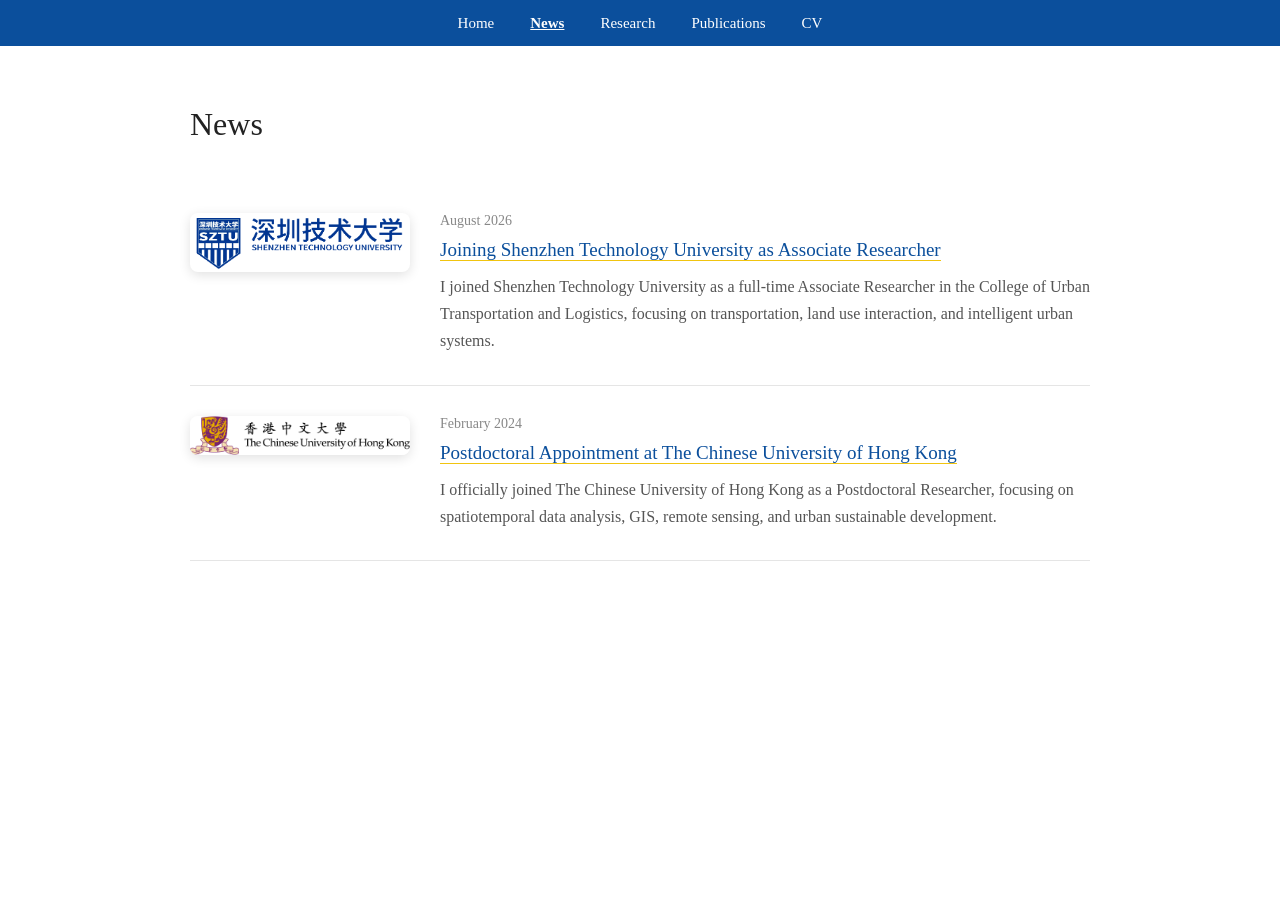
==== commit 4afaa8f9: "Update index.html" ====
--- a/news/index.html
+++ b/news/index.html
@@ -33,7 +33,6 @@
 }
 
 
-
 /* ===== Navigation ===== */
 
 nav {
@@ -244,7 +243,6 @@
 
 
 
-
 /* ===== Mobile ===== */
 
 
@@ -327,74 +325,7 @@
 
 
 
-<!-- ================= News 1 ================= -->
-
-
-<div class="news-item">
-
-
-<div class="news-image">
-
-
-<img src="../assets/images/news/2024-postdoc-cuhk.png"
-alt="The Chinese University of Hong Kong">
-
-
-</div>
-
-
-
-<div class="news-content">
-
-
-<div class="news-date">
-
-February 2024
-
-</div>
-
-
-
-<div class="news-title">
-
-
-<a href="2024-postdoc.html">
-
-Postdoctoral Appointment at The Chinese University of Hong Kong
-
-</a>
-
-
-</div>
-
-
-
-<div class="news-summary">
-
-
-I officially joined The Chinese University of Hong Kong as a Postdoctoral Researcher,
-focusing on spatiotemporal data analysis, GIS, remote sensing,
-and urban sustainable development.
-
-
-</div>
-
-
-
-</div>
-
-
-</div>
-
-
-
-
-
-
-
-
-<!-- ================= News 2 ================= -->
-
+<!-- ================= News 1 最新 ================= -->
 
 
 <div class="news-item">
@@ -408,7 +339,6 @@
 
 
 </div>
-
 
 
 
@@ -457,6 +387,78 @@
 </div>
 
 
+</div>
+
+
+
+
+
+
+
+<!-- ================= News 2 ================= -->
+
+
+
+<div class="news-item">
+
+
+<div class="news-image">
+
+
+<img src="../assets/images/news/2024-postdoc-cuhk.png"
+alt="The Chinese University of Hong Kong">
+
+
+</div>
+
+
+
+
+<div class="news-content">
+
+
+<div class="news-date">
+
+February 2024
+
+</div>
+
+
+
+
+
+<div class="news-title">
+
+
+<a href="2024-postdoc.html">
+
+
+Postdoctoral Appointment at The Chinese University of Hong Kong
+
+
+</a>
+
+
+</div>
+
+
+
+
+<div class="news-summary">
+
+
+I officially joined The Chinese University of Hong Kong as a Postdoctoral Researcher,
+focusing on spatiotemporal data analysis, GIS, remote sensing,
+and urban sustainable development.
+
+
+</div>
+
+
+
+</div>
+
+
 
 </div>
 
